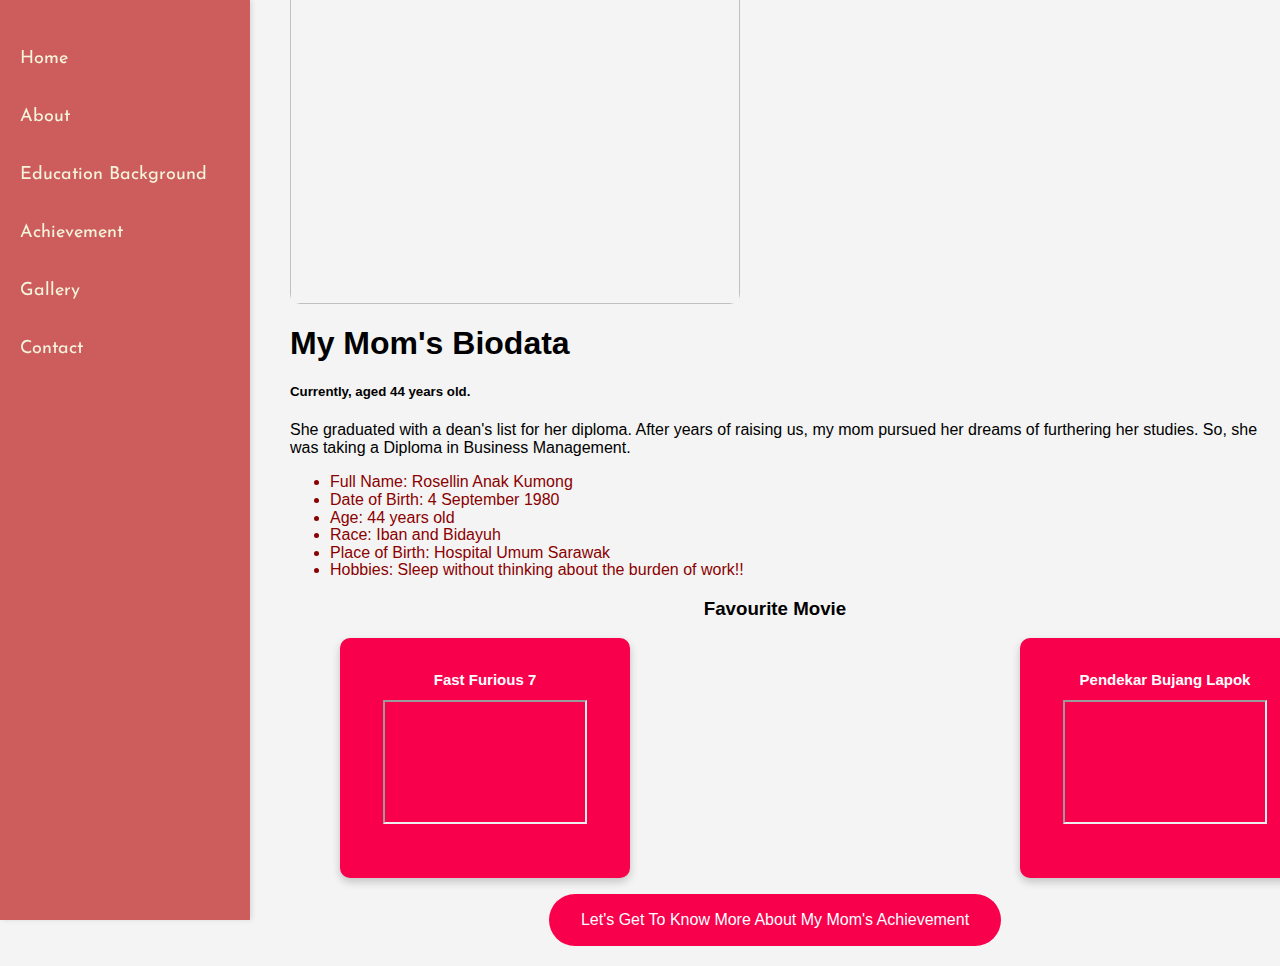
==== About.html @ 9a7be462 "Add files via upload" ====
<html>
<head>
  <link rel="shortcut Icon" type="image/png" href="mother.png">
  <title>About My Mom</title>
  <link rel="stylesheet" href="style2.css">
  <link rel="preconnect" href="https://fonts.googleapis.com">
  <link rel="preconnect" href="https://gstatic.com" crossorigin>
  <link href="https://fonts.googleapis.com/css2?family=Josefin+Sans:ital,wght@0,100;0,200;0,300;0,400;0,500;0,600;0,700;1,100;1,200;1,300;1,400;1,500;1,600;1,700&display=swap" rel="stylesheet">
  
  <style>
    /* Styling for the button */
    .achievement-button {
      background-color: #f9004d;
      color: white;
      border: 2px solid transparent;
      padding: 15px 30px;
      font-size: 16px;
      border-radius: 30px;
      cursor: pointer;
      text-decoration: none;
      display: inline-block;
    }
    .achievement-button:hover {
      background-color: #d80042;
    }
  </style>
</head>

<body>

<div class="sidebar">
    <nav>
      <ul>
        <li><a href="Index.html">Home</a></li>
        <li><a href="About.html">About</a></li>
        <li><a href="Edu.html">Education Background</a></li>
        <li><a href="Achievement.html">Achievement</a></li>
        <li><a href="Gallery.html">Gallery</a></li>
        <li><a href="Contact.html">Contact</a></li>
      </ul>
    </nav>
  </div>

  <section class="about">
    <div class="main">
      <img src="skrol.jpg" alt="My Mom's Photo"> 

      <div class="about-text">
        <h1>My Mom's Biodata</h1>
        <h5><span>Currently, aged 44 years old.</span></h5>
        <p>She graduated with a dean's list for her diploma. After years of raising us, my mom pursued her dreams of furthering her studies. So, she was taking a Diploma in Business Management.</p>

      <div class="bullet-text">
        <ul><li>Full Name: Rosellin Anak Kumong</li>
        <li>Date of Birth: 4 September 1980</li>
        <li>Age: 44 years old</li>
        <li>Race: Iban and Bidayuh
        <li>Place of Birth: Hospital Umum Sarawak</li>
        <li>Hobbies: Sleep without thinking about the burden of work!!</li>
        </ul>
      </div>

<div class="fav-movie">
<p><h3>Favourite Movie</h3></P>

<div class="box-container">
    <div class="box">
      <h2>Fast Furious 7</h2>
      <p><iframe width="200" height="120" src="https://www.youtube.com/embed/ig7M1jIOWvA?si=uEn_kNiwEs0FC5HE">
</iframe></p>
    </div>

    <div class="box">
      <h2>Pendekar Bujang Lapok</h2>
      <p><iframe width="200" height="120" src="https://www.youtube.com/embed/TvNmLuHe-e0?si=irEsX1f08CtaoTaj">
</iframe></p>
    </div>

  </div>

<style>

/* Sidebar styles */
.sidebar {
  position: fixed;
  top: 0;
  left: 0;
  height: 100%;
  width: 250px;
  background-color: #CD5C5C; /* Indian Red */
  padding-top: 20px;
  box-shadow: 2px 0 5px rgba(0, 0, 0, 0.1);
}

.sidebar nav ul {
  list-style-type: none;
  padding: 0;
  margin: 0;
}

.sidebar nav ul li {
  margin: 20px 0;
}

.sidebar nav ul li a {
  text-decoration: none;
  color: #F5F5DC; /* Beige */
  font-size: 18px;
  font-family: 'Josefin Sans', sans-serif;
  padding: 10px 20px;
  display: block;
  transition: background-color 0.3s, color 0.3s;
}

.sidebar nav ul li a:hover {
  background-color: #d46a6a;
  color: white;
}

/* Adjust main content to not overlap the sidebar */
.about {
  margin-left: 270px; /* Sidebar width + padding */
  padding: 20px;
}

      /* Styling for the box */
body {
  font-family: Arial, sans-serif;
  display: flex;
  justify-content: center;
  align-items: center;
  height: 100vh;
  margin: 0;
  background-color: #f4f4f4;
  padding: 0;
} 
   
.box-container {
  display: flex;
  justify-content: space-between; /* Space between boxes */
  align-items: center;
  width: 100%; /* Adjust container width */
  gap: 20px; /* Ensures consistent spacing between boxes */
  margin: 0 50px;
}

.box {
  font-size: 10px;
  background-color: #f9004d;
  color: white;
  padding: 20px;
  width: 250px;
  height: 200px;
  text-align: center;
  border-radius: 10px;
  box-shadow: 0 4px 8px rgba(0, 0, 0, 0.2);
  transition: transform 0.3s, box-shadow 0.3s;
}

.box:hover {
  transform: scale(1.1);
  box-shadow: 0 8px 16px rgba(0, 0, 0, 0.4);
}

.fav-movie{
   text-align: center;
}
.bullet-text{
   font-family: Poppins, sans-serif;
   color: DarkRed;
   line-height: 1.1;

}
.main img{
   border-radius: 10px;
   padding: 0;
   width: 450px;
   height: 350px;
   transition: width 2s, height 4s;
}
.main img:hover{
  width: 400px;
  height: 500px;
}


</style></p>

        <a href="achievement.html" class="achievement-button">Let's Get To Know More About My Mom's Achievement</a>
      </div>
    </div>
  </section>
</body>
</html>
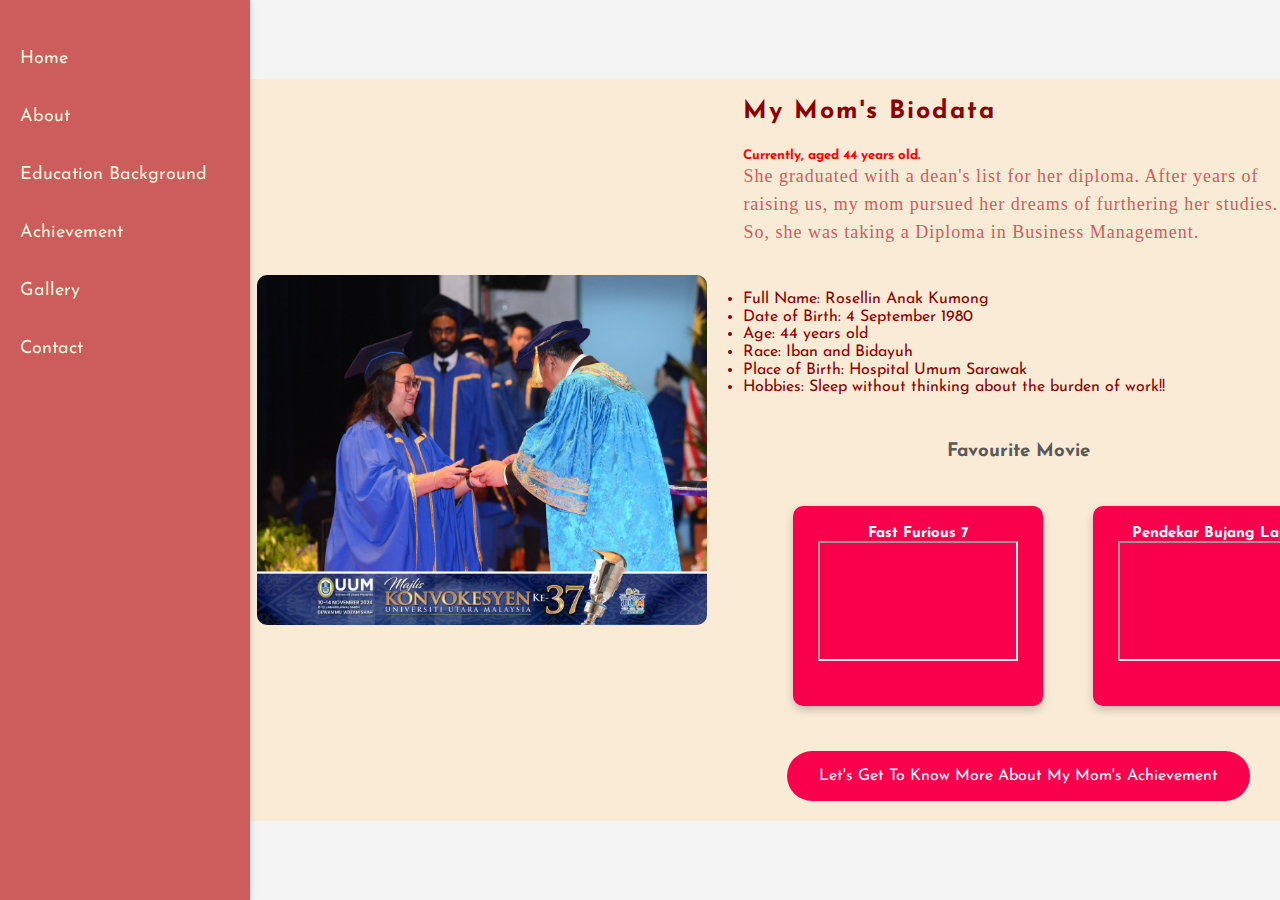
==== commit adef8d68: "Update About.html" ====
--- a/About.html
+++ b/About.html
@@ -186,7 +186,7 @@
 
 </style></p>
 
-        <a href="achievement.html" class="achievement-button">Let's Get To Know More About My Mom's Achievement</a>
+        <a href="Achievement.html" class="achievement-button">Let's Get To Know More About My Mom's Achievement</a>
       </div>
     </div>
   </section>
--- a/style2.css
+++ b/style2.css
@@ -0,0 +1,263 @@
+*{
+    padding: 0;
+    margin: 0;
+    font-family: 'Josefin Sans', sans-serif;
+    box-sizing: border-box;
+ }
+.about{
+    width: 100%;
+    padding: 78px 0px;
+    background-color: #FAEBD7;
+ }
+.about img{
+    height: auto;
+    width: 420px;
+ }
+.about-text{
+    width: 550px;
+ }
+.main{
+   width: 1130px;
+   max-width: 95%;
+   margin: 0 auto;
+   display: flex;
+   align-items: center;
+   justify-content: space-around;
+ }
+.about-text h1{
+    color: DarkRed;
+    font-size: 25px;
+    text-transform: capitalize;
+    margin-bottom: 25px;
+    letter-spacing: 2px;
+ }
+ span{
+     color: Red;
+ }
+.about-text p{
+     color: #CD5C5C;
+     letter-spacing: 1px;
+     line-height: 28px;
+     font-family: Times New Roman;
+     font-size: 18px;
+     margin-bottom: 45px;
+ }
+button{
+   background: #f9004d;
+   color: white;
+   text-decoration: none;
+   border: 2px solid transparent;
+   font-weight: bold;
+   padding: 13px 30px;
+   border-radius: 30px;
+   transition: .4s;
+ }
+button:hover{
+    background: transparent;
+    border: 2px solid #f9004d;
+    cursor: pointer;
+}
+/*=============== GOOGLE FONTS ===============*/
+@import url("https://fonts.googleapis.com/css2?family=Poppins:wght@400;500&display=swap");
+
+/*=============== VARIABLES CSS ===============*/
+:root {
+  /*========== Colors ==========*/
+  /*Color mode HSL(hue, saturation, lightness)*/
+  --first-color: hsl(82, 60%, 28%);
+  --title-color: hsl(0, 0%, 15%);
+  --text-color: hsl(0, 0%, 35%);
+  --body-color: hsl(0, 0%, 95%);
+  --container-color: hsl(0, 0%, 100%);
+
+  /*========== Font and typography ==========*/
+  /*.5rem = 8px | 1rem = 16px ...*/
+  --body-font: "Poppins", sans-serif;
+  --h2-font-size: 1.25rem;
+  --small-font-size: .813rem;
+}
+
+/*========== Responsive typography ==========*/
+@media screen and (min-width: 1120px) {
+  :root {
+    --h2-font-size: 1.5rem;
+    --small-font-size: .875rem;
+  }
+}
+
+/*=============== BASE ===============*/
+* {
+  box-sizing: border-box;
+  padding: 0;
+  margin: 0;
+}
+
+body {
+  font-family: var(--body-font);
+  background-color: var(--body-color);
+  color: var(--text-color);
+}
+
+img {
+  display: block;
+  max-width: 100%;
+  height: auto;
+}
+
+/*=============== CARD ===============*/
+.container {
+  display: grid;
+  place-items: center;
+  margin-inline: 1.5rem;
+  padding-block: 5rem;
+}
+
+.card__container {
+  display: grid;
+  row-gap: 3.5rem;
+}
+
+.card__article {
+  position: relative;
+  overflow: hidden;
+}
+
+.card__img {
+  width: 328px;
+  border-radius: 1.5rem;
+}
+
+.card__data {
+  width: 280px;
+  background-color: var(--container-color);
+  padding: 1.5rem 2rem;
+  box-shadow: 0 8px 24px hsla(0, 0%, 0%, .15);
+  border-radius: 1rem;
+  position: absolute;
+  bottom: -9rem;
+  left: 0;
+  right: 0;
+  margin-inline: auto;
+  opacity: 0;
+  transition: opacity 1s 1s;
+}
+
+.card__description {
+  display: block;
+  font-size: var(--small-font-size);
+  margin-bottom: .25rem;
+}
+
+.card__title {
+  font-size: var(--h2-font-size);
+  font-weight: 500;
+  color: var(--title-color);
+  margin-bottom: .75rem;
+}
+
+.card__button {
+  text-decoration: none;
+  font-size: var(--small-font-size);
+  font-weight: 500;
+  color: var(--first-color);
+}
+
+.card__button:hover {
+  text-decoration: underline;
+}
+
+/* Naming animations in hover */
+.card__article:hover .card__data {
+  animation: show-data 1s forwards;
+  opacity: 1;
+  transition: opacity .3s;
+}
+
+.card__article:hover {
+  animation: remove-overflow 2s forwards;
+}
+
+.card__article:not(:hover) {
+  animation: show-overflow 2s forwards;
+}
+
+.card__article:not(:hover) .card__data {
+  animation: remove-data 1s forwards;
+}
+
+/* Card animation */
+@keyframes show-data {
+  50% {
+    transform: translateY(-10rem);
+  }
+  100% {
+    transform: translateY(-7rem);
+  }
+}
+
+@keyframes remove-overflow {
+  to {
+    overflow: initial;
+  }
+}
+
+@keyframes remove-data {
+  0% {
+    transform: translateY(-7rem);
+  }
+  50% {
+    transform: translateY(-10rem);
+  }
+  100% {
+    transform: translateY(.5rem);
+  }
+}
+
+@keyframes show-overflow {
+  0% {
+    overflow: initial;
+    pointer-events: none;
+  }
+  50% {
+    overflow: hidden;
+  }
+}
+
+/*=============== BREAKPOINTS ===============*/
+/* For small devices */
+@media screen and (max-width: 340px) {
+  .container {
+    margin-inline: 1rem;
+  }
+
+  .card__data {
+    width: 250px;
+    padding: 1rem;
+  }
+}
+
+/* For medium devices */
+@media screen and (min-width: 768px) {
+  .card__container {
+    grid-template-columns: repeat(2, 1fr);
+    column-gap: 1.5rem;
+  }
+}
+
+/* For large devices */
+@media screen and (min-width: 1120px) {
+  .container {
+    height: 100vh;
+  }
+
+  .card__container {
+    grid-template-columns: repeat(3, 1fr);
+  }
+  .card__img {
+    width: 348px;
+  }
+  .card__data {
+    width: 316px;
+    padding-inline: 2.5rem;
+  }
+}